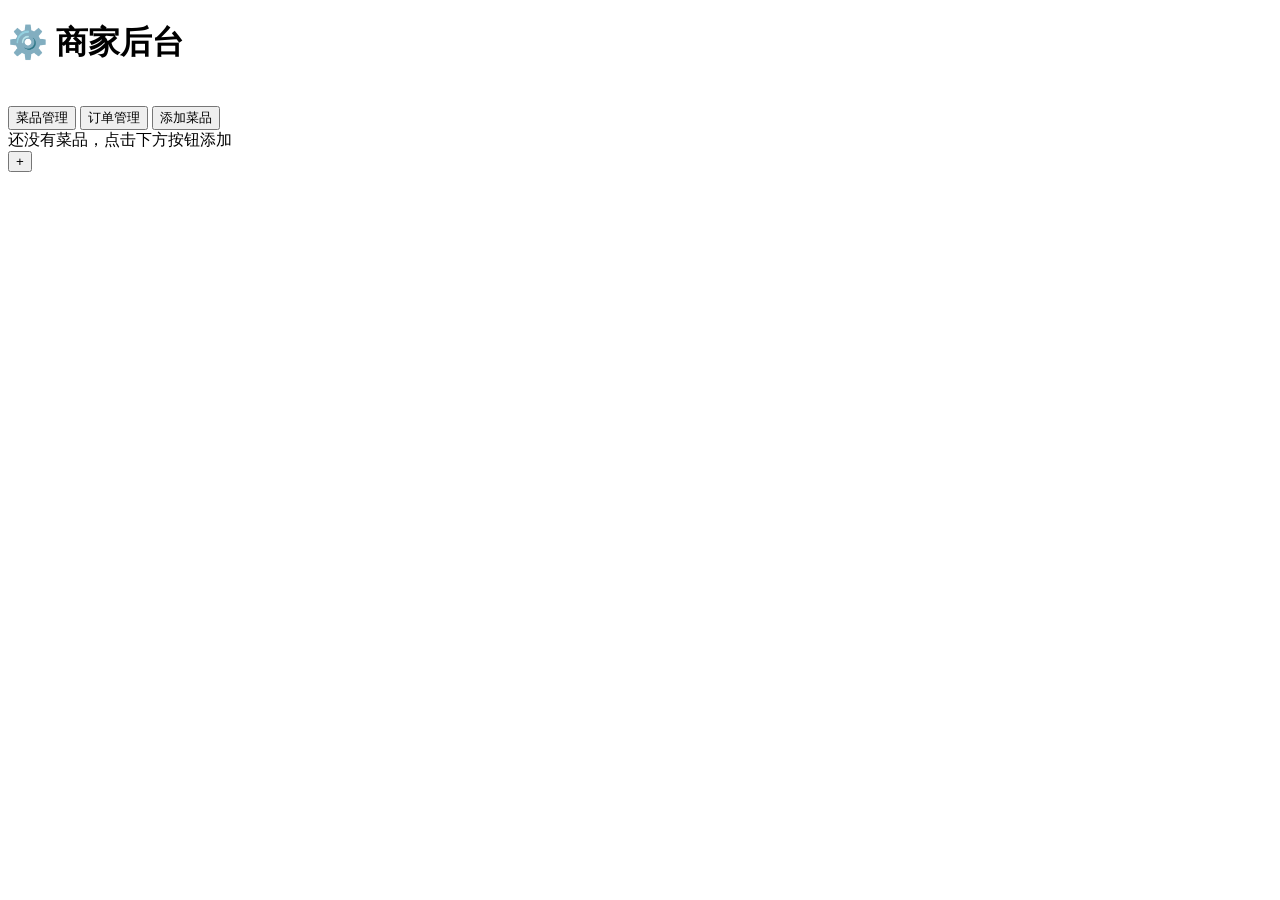
==== admin.html @ 53e88f89 "Add admin.html" ====
<!DOCTYPE html>
<html lang="zh-CN">
<head>
  <meta charset="UTF-8">
  <meta name="viewport" content="width=device-width, initial-scale=1.0, maximum-scale=1.0, user-scalable=no">
  <meta name="apple-mobile-web-app-capable" content="yes">
  <meta name="apple-mobile-web-app-status-bar-style" content="black-translucent">
  <meta name="apple-mobile-web-app-title" content="菜单管理">
  <link rel="manifest" href="manifest.json">
  <title>商家后台 - 菜品管理</title>
  <link rel="stylesheet" href="style.css">
</head>
<body>
  <div id="app">
    <header class="top-bar admin-header">
      <h1 class="logo">⚙️ 商家后台</h1>
      <a href="index.html" style="color:#fff;font-size:14px;text-decoration:none">顾客菜单 →</a>
    </header>

    <div class="admin-tabs">
      <button class="admin-tab active" data-tab="dishes">菜品管理</button>
      <button class="admin-tab" data-tab="orders">订单管理</button>
      <button class="admin-tab" data-tab="add">添加菜品</button>
    </div>

    <!-- Tab: 菜品管理 -->
    <div class="admin-content" id="tabDishes">
      <div id="dishList"></div>
      <div class="cart-empty" id="noDishes">还没有菜品，点击下方按钮添加</div>
    </div>

    <!-- Tab: 订单管理 -->
    <div class="admin-content" id="tabOrders" style="display:none">
      <div id="adminOrderList"></div>
      <div class="cart-empty" id="noOrders">暂无订单</div>
    </div>

    <!-- Tab: 添加/编辑菜品 -->
    <div class="admin-content" id="tabAdd" style="display:none">
      <div class="form-section">
        <h3 id="formTitle">添加新菜品</h3>
        <input type="hidden" id="editId">

        <div class="form-group">
          <label>菜品图片</label>
          <div class="img-upload-area" id="imgUploadArea">
            <span class="upload-icon">📷</span>
            <span class="upload-text">点击上传图片</span>
          </div>
          <input type="file" id="imgInput" accept="image/*" style="display:none">
        </div>

        <div class="form-group">
          <label>菜品名称 *</label>
          <input type="text" class="form-input" id="dishName" placeholder="例: 宫保鸡丁">
        </div>

        <div class="form-group">
          <label>分类</label>
          <select class="form-input" id="dishCategory">
            <option value="热菜">热菜</option>
            <option value="凉菜">凉菜</option>
            <option value="主食">主食</option>
            <option value="汤品">汤品</option>
            <option value="饮品">饮品</option>
            <option value="甜点">甜点</option>
            <option value="小吃">小吃</option>
            <option value="套餐">套餐</option>
          </select>
        </div>

        <div class="form-group">
          <label>价格 (元) *</label>
          <input type="number" class="form-input" id="dishPrice" placeholder="0.00" min="0" step="0.01">
        </div>

        <div class="form-group">
          <label>描述</label>
          <textarea class="form-input" id="dishDesc" placeholder="简单介绍这道菜的特色..." rows="2"></textarea>
        </div>

        <div class="form-group">
          <label>表情图标（可选，无图片时显示）</label>
          <input type="text" class="form-input" id="dishEmoji" placeholder="🍽️" maxlength="2">
        </div>

        <button class="btn-primary btn-block" id="btnSaveDish">保存菜品</button>
        <button class="btn-primary btn-block" id="btnCancelEdit" style="display:none;background:#86868b;margin-top:8px">取消编辑</button>
      </div>
    </div>

    <!-- FAB: 添加菜品 -->
    <button class="fab" id="fabAdd" title="添加菜品">+</button>

    <!-- Toast -->
    <div class="toast" id="toast"></div>
  </div>

  <script src="admin.js"></script>
</body>
</html>
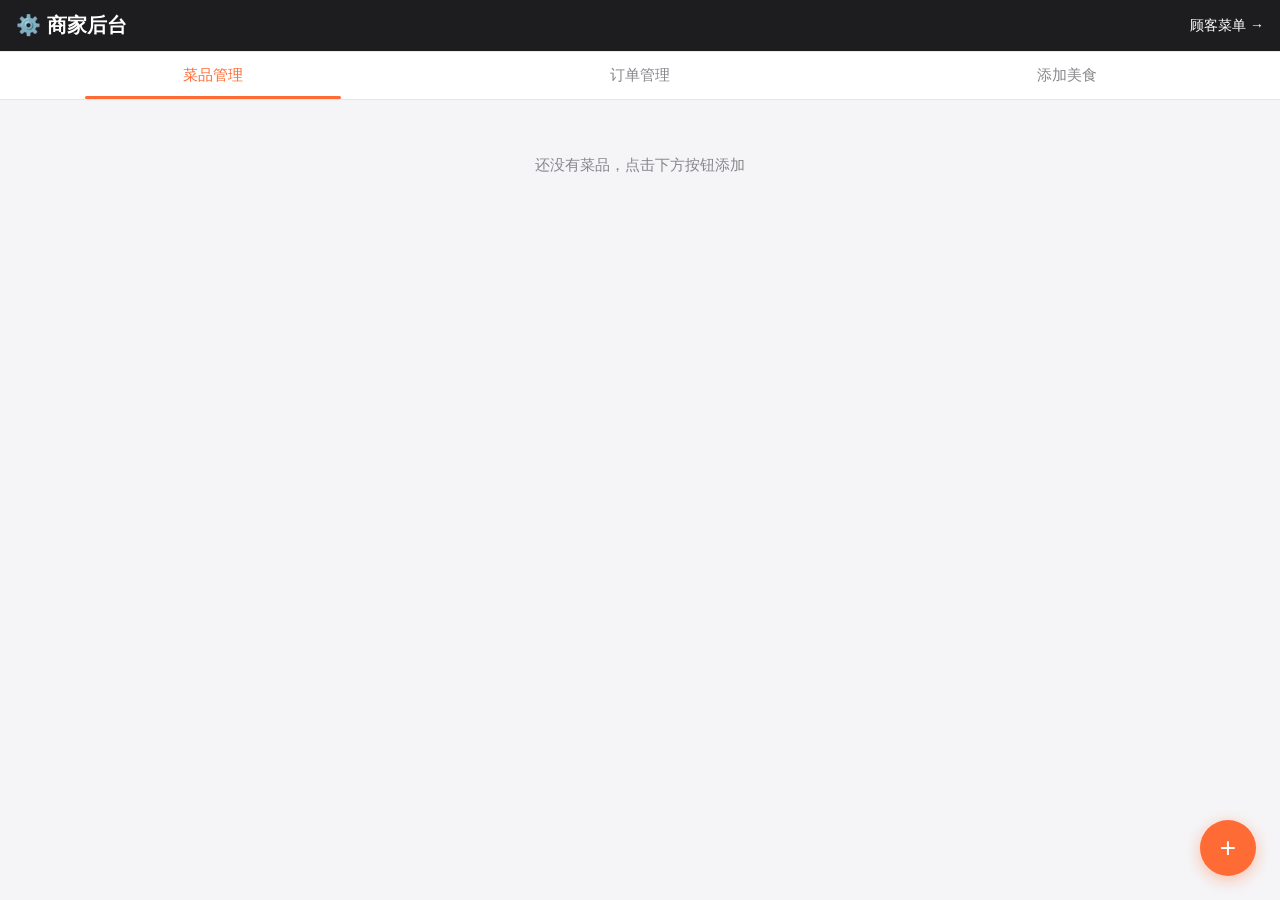
==== commit 06f08681: "Update admin.html" ====
--- a/admin.html
+++ b/admin.html
@@ -20,7 +20,7 @@
     <div class="admin-tabs">
       <button class="admin-tab active" data-tab="dishes">菜品管理</button>
       <button class="admin-tab" data-tab="orders">订单管理</button>
-      <button class="admin-tab" data-tab="add">添加菜品</button>
+      <button class="admin-tab" data-tab="add">添加美食</button>
     </div>
 
     <!-- Tab: 菜品管理 -->
--- a/style.css
+++ b/style.css
@@ -0,0 +1,536 @@
+/* === Reset & Base === */
+* { margin: 0; padding: 0; box-sizing: border-box; }
+:root {
+  --primary: #ff6b35;
+  --primary-dark: #e55a2b;
+  --bg: #f5f5f7;
+  --card-bg: #fff;
+  --text: #1d1d1f;
+  --text-secondary: #86868b;
+  --border: #e5e5ea;
+  --success: #34c759;
+  --danger: #ff3b30;
+  --shadow: 0 2px 12px rgba(0,0,0,.08);
+  --radius: 14px;
+}
+body {
+  font-family: -apple-system, BlinkMacSystemFont, "SF Pro Text", "Helvetica Neue", "PingFang SC", "Microsoft YaHei", sans-serif;
+  background: var(--bg);
+  color: var(--text);
+  -webkit-font-smoothing: antialiased;
+  padding-bottom: env(safe-area-inset-bottom);
+}
+/* === Top Bar === */
+.top-bar {
+  position: sticky; top: 0; z-index: 100;
+  display: flex; align-items: center; justify-content: space-between;
+  padding: 12px 16px;
+  background: rgba(255,255,255,.85);
+  backdrop-filter: blur(20px); -webkit-backdrop-filter: blur(20px);
+  border-bottom: 1px solid var(--border);
+}
+.logo { font-size: 20px; font-weight: 700; }
+.top-actions { display: flex; gap: 8px; }
+.btn-icon {
+  background: none; border: none; font-size: 22px; cursor: pointer;
+  position: relative; padding: 4px 8px;
+}
+.cart-badge {
+  position: absolute; top: -2px; right: -2px;
+  background: var(--danger); color: #fff;
+  font-size: 11px; font-weight: 600;
+  min-width: 18px; height: 18px; border-radius: 9px;
+  display: flex; align-items: center; justify-content: center;
+  padding: 0 4px;
+}
+.cart-badge:empty, .cart-badge[data-count="0"] { display: none; }
+
+/* === Category Nav === */
+.category-nav {
+  display: flex; gap: 8px; padding: 12px 16px;
+  overflow-x: auto; -webkit-overflow-scrolling: touch;
+  scrollbar-width: none;
+}
+.category-nav::-webkit-scrollbar { display: none; }
+.cat-chip {
+  flex-shrink: 0; padding: 6px 16px; border-radius: 20px;
+  background: var(--card-bg); border: 1.5px solid var(--border);
+  font-size: 14px; font-weight: 500; cursor: pointer;
+  transition: all .2s;
+}
+.cat-chip.active { background: var(--primary); color: #fff; border-color: var(--primary); }
+
+/* === Search === */
+.search-bar { padding: 0 16px 12px; }
+.search-bar input {
+  width: 100%; padding: 10px 14px; border-radius: 10px;
+  border: 1.5px solid var(--border); background: var(--card-bg);
+  font-size: 15px; outline: none; transition: border .2s;
+}
+.search-bar input:focus { border-color: var(--primary); }
+
+/* === Menu List === */
+.menu-list { padding: 0 16px 100px; display: flex; flex-direction: column; gap: 12px; }
+.dish-card {
+  display: flex; gap: 12px; padding: 14px;
+  background: var(--card-bg); border-radius: var(--radius);
+  box-shadow: var(--shadow); transition: transform .15s;
+}
+.dish-card:active { transform: scale(.98); }
+.dish-img {
+  width: 100px; height: 100px; border-radius: 10px;
+  object-fit: cover; background: #f0f0f0; flex-shrink: 0;
+}
+.dish-img-placeholder {
+  width: 100px; height: 100px; border-radius: 10px;
+  background: linear-gradient(135deg, #ffecd2, #fcb69f);
+  display: flex; align-items: center; justify-content: center;
+  font-size: 36px; flex-shrink: 0;
+}
+.dish-info { flex: 1; display: flex; flex-direction: column; justify-content: space-between; min-width: 0; }
+.dish-name { font-size: 16px; font-weight: 600; line-height: 1.3; }
+.dish-desc { font-size: 13px; color: var(--text-secondary); margin-top: 4px; line-height: 1.4;
+  display: -webkit-box; -webkit-line-clamp: 2; -webkit-box-orient: vertical; overflow: hidden; }
+.dish-bottom { display: flex; align-items: center; justify-content: space-between; margin-top: 8px; }
+.dish-price { font-size: 18px; font-weight: 700; color: var(--primary); }
+.dish-price::before { content: '¥'; font-size: 13px; }
+.btn-add {
+  width: 32px; height: 32px; border-radius: 50%;
+  background: var(--primary); color: #fff; border: none;
+  font-size: 20px; line-height: 1; cursor: pointer;
+  display: flex; align-items: center; justify-content: center;
+  transition: background .2s;
+}
+.btn-add:active { background: var(--primary-dark); }
+
+/* Quantity control in card */
+.qty-control { display: flex; align-items: center; gap: 8px; }
+.qty-btn {
+  width: 28px; height: 28px; border-radius: 50%;
+  border: 1.5px solid var(--border); background: #fff;
+  font-size: 16px; cursor: pointer; display: flex;
+  align-items: center; justify-content: center; transition: all .2s;
+}
+.qty-btn.minus { color: var(--text-secondary); }
+.qty-btn:active { background: var(--bg); }
+.qty-num { font-size: 15px; font-weight: 600; min-width: 20px; text-align: center; }
+
+/* === Empty State === */
+.empty-state { text-align: center; padding: 80px 20px; color: var(--text-secondary); }
+.empty-icon { font-size: 64px; margin-bottom: 16px; }
+
+/* === Drawer (Cart) === */
+.overlay {
+  position: fixed; inset: 0; background: rgba(0,0,0,.4);
+  z-index: 200; opacity: 0; pointer-events: none; transition: opacity .3s;
+}
+.overlay.open { opacity: 1; pointer-events: auto; }
+.drawer {
+  position: fixed; bottom: 0; left: 0; right: 0;
+  background: var(--card-bg); border-radius: 20px 20px 0 0;
+  z-index: 201; max-height: 75vh;
+  transform: translateY(100%); transition: transform .35s cubic-bezier(.32,.72,0,1);
+  display: flex; flex-direction: column;
+}
+.drawer.open { transform: translateY(0); }
+.drawer-header {
+  display: flex; align-items: center; justify-content: space-between;
+  padding: 18px 20px 12px; border-bottom: 1px solid var(--border);
+}
+.drawer-header h2 { font-size: 18px; }
+.btn-close { background: none; border: none; font-size: 26px; cursor: pointer; color: var(--text-secondary); }
+.cart-items { flex: 1; overflow-y: auto; padding: 12px 20px; }
+.cart-item {
+  display: flex; align-items: center; justify-content: space-between;
+  padding: 12px 0; border-bottom: 1px solid var(--border);
+}
+.cart-item:last-child { border-bottom: none; }
+.cart-item-name { flex: 1; font-size: 15px; font-weight: 500; }
+.cart-item-price { font-size: 15px; color: var(--primary); font-weight: 600; margin: 0 12px; }
+.cart-empty { text-align: center; padding: 40px; color: var(--text-secondary); font-size: 15px; }
+.cart-footer { padding: 16px 20px; border-top: 1px solid var(--border); }
+.cart-total { text-align: right; font-size: 16px; margin-bottom: 12px; }
+.cart-total strong { font-size: 22px; color: var(--primary); }
+
+/* === Modal === */
+.modal-overlay {
+  position: fixed; inset: 0; background: rgba(0,0,0,.45);
+  z-index: 300; display: flex; align-items: flex-end; justify-content: center;
+  opacity: 0; pointer-events: none; transition: opacity .3s;
+}
+.modal-overlay.open { opacity: 1; pointer-events: auto; }
+.modal {
+  background: var(--card-bg); border-radius: 20px 20px 0 0;
+  width: 100%; max-width: 500px; max-height: 85vh;
+  display: flex; flex-direction: column;
+  transform: translateY(100%); transition: transform .35s cubic-bezier(.32,.72,0,1);
+}
+.modal-overlay.open .modal { transform: translateY(0); }
+.modal-lg { max-height: 80vh; }
+.modal-header {
+  display: flex; align-items: center; justify-content: space-between;
+  padding: 18px 20px 12px; border-bottom: 1px solid var(--border);
+}
+.modal-header h2 { font-size: 18px; }
+.modal-body { flex: 1; overflow-y: auto; padding: 16px 20px; }
+.modal-footer { padding: 16px 20px; border-top: 1px solid var(--border); }
+
+/* === Form === */
+.form-group { margin-bottom: 14px; }
+.form-group label { display: block; font-size: 14px; font-weight: 500; margin-bottom: 6px; color: var(--text-secondary); }
+.form-input {
+  width: 100%; padding: 10px 14px; border-radius: 10px;
+  border: 1.5px solid var(--border); font-size: 15px;
+  outline: none; resize: none; font-family: inherit; transition: border .2s;
+}
+.form-input:focus { border-color: var(--primary); }
+
+/* === Order Summary === */
+.order-summary { border-top: 1px solid var(--border); padding-top: 12px; margin-top: 4px; }
+.order-line {
+  display: flex; justify-content: space-between; padding: 6px 0;
+  font-size: 14px; color: var(--text-secondary);
+}
+.order-line.total { font-size: 17px; font-weight: 700; color: var(--text); border-top: 1px solid var(--border); padding-top: 12px; margin-top: 8px; }
+.order-line.total span:last-child { color: var(--primary); }
+
+/* === Orders === */
+.order-card {
+  background: var(--card-bg); border-radius: 12px;
+  padding: 14px; margin-bottom: 12px;
+  border: 1px solid var(--border);
+}
+.order-card-header { display: flex; justify-content: space-between; align-items: center; margin-bottom: 8px; }
+.order-no { font-size: 13px; color: var(--text-secondary); }
+.order-status { font-size: 12px; font-weight: 600; padding: 3px 10px; border-radius: 10px; }
+.order-status.pending { background: #fff3cd; color: #856404; }
+.order-status.done { background: #d4edda; color: #155724; }
+.order-items-list { font-size: 14px; line-height: 1.6; }
+.order-total-line { text-align: right; font-weight: 600; margin-top: 8px; font-size: 15px; color: var(--primary); }
+
+/* === Buttons === */
+.btn-primary {
+  background: var(--primary); color: #fff; border: none;
+  padding: 14px 28px; border-radius: 12px;
+  font-size: 16px; font-weight: 600; cursor: pointer;
+  transition: background .2s;
+}
+.btn-primary:active { background: var(--primary-dark); }
+.btn-block { width: 100%; }
+
+/* === Toast === */
+.toast {
+  position: fixed; top: 50%; left: 50%; transform: translate(-50%, -50%) scale(.8);
+  background: rgba(0,0,0,.78); color: #fff;
+  padding: 14px 28px; border-radius: 12px;
+  font-size: 15px; z-index: 999;
+  opacity: 0; pointer-events: none; transition: all .3s;
+}
+.toast.show { opacity: 1; transform: translate(-50%, -50%) scale(1); }
+
+/* === Admin specific === */
+.admin-header { background: var(--text); color: #fff; }
+.admin-header .logo { color: #fff; }
+.admin-tabs { display: flex; border-bottom: 1px solid var(--border); background: var(--card-bg); }
+.admin-tab {
+  flex: 1; padding: 14px; text-align: center; font-size: 15px;
+  font-weight: 500; cursor: pointer; border: none; background: none;
+  color: var(--text-secondary); position: relative;
+}
+.admin-tab.active { color: var(--primary); }
+.admin-tab.active::after {
+  content: ''; position: absolute; bottom: 0; left: 20%; right: 20%;
+  height: 3px; background: var(--primary); border-radius: 2px;
+}
+.admin-content { padding: 16px; }
+.admin-dish-item {
+  display: flex; align-items: center; gap: 12px;
+  padding: 14px; background: var(--card-bg);
+  border-radius: 12px; margin-bottom: 10px; box-shadow: var(--shadow);
+}
+.admin-dish-item img {
+  width: 60px; height: 60px; border-radius: 8px; object-fit: cover;
+}
+.admin-dish-item .placeholder-img {
+  width: 60px; height: 60px; border-radius: 8px;
+  background: linear-gradient(135deg, #ffecd2, #fcb69f);
+  display: flex; align-items: center; justify-content: center; font-size: 24px;
+}
+.admin-dish-info { flex: 1; }
+.admin-dish-info .name { font-weight: 600; font-size: 15px; }
+.admin-dish-info .meta { font-size: 13px; color: var(--text-secondary); margin-top: 2px; }
+.admin-dish-actions { display: flex; gap: 6px; }
+.btn-sm {
+  padding: 6px 14px; border-radius: 8px; font-size: 13px;
+  font-weight: 500; cursor: pointer; border: none; transition: opacity .2s;
+}
+.btn-sm:active { opacity: .7; }
+.btn-edit { background: #e3f2fd; color: #1565c0; }
+.btn-delete { background: #ffebee; color: #c62828; }
+
+/* Add/Edit form */
+.form-section {
+  background: var(--card-bg); border-radius: 14px;
+  padding: 20px; box-shadow: var(--shadow); margin-bottom: 16px;
+}
+.form-section h3 { font-size: 16px; margin-bottom: 16px; }
+.img-upload-area {
+  width: 100%; height: 140px; border: 2px dashed var(--border);
+  border-radius: 12px; display: flex; flex-direction: column;
+  align-items: center; justify-content: center; cursor: pointer;
+  transition: border-color .2s; position: relative; overflow: hidden;
+}
+.img-upload-area:hover { border-color: var(--primary); }
+.img-upload-area img {
+  position: absolute; inset: 0; width: 100%; height: 100%; object-fit: cover;
+}
+.img-upload-area .upload-text { font-size: 14px; color: var(--text-secondary); }
+.img-upload-area .upload-icon { font-size: 32px; margin-bottom: 4px; }
+select.form-input { appearance: none; background: #fff url("data:image/svg+xml,%3Csvg xmlns='http://www.w3.org/2000/svg' width='12' height='12' viewBox='0 0 12 12'%3E%3Cpath d='M6 8L1 3h10z' fill='%2386868b'/%3E%3C/svg%3E") no-repeat right 14px center; }
+
+/* All orders tab */
+.all-order-card {
+  background: var(--card-bg); border-radius: 12px;
+  padding: 14px; margin-bottom: 10px; box-shadow: var(--shadow);
+}
+.all-order-card .order-header-row {
+  display: flex; justify-content: space-between; align-items: center; margin-bottom: 8px;
+}
+.btn-status {
+  padding: 5px 12px; border-radius: 8px; font-size: 12px;
+  font-weight: 600; cursor: pointer; border: none;
+}
+.btn-mark-done { background: var(--success); color: #fff; }
+
+/* FAB */
+.fab {
+  position: fixed; bottom: 24px; right: 24px;
+  width: 56px; height: 56px; border-radius: 50%;
+  background: var(--primary); color: #fff; border: none;
+  font-size: 28px; cursor: pointer; box-shadow: 0 4px 16px rgba(255,107,53,.4);
+  display: flex; align-items: center; justify-content: center;
+  z-index: 50; transition: transform .2s;
+}
+.fab:active { transform: scale(.9); }
+
+/* ===== 随机点菜骰子 ===== */
+/* 浮动触发按钮 */
+.dice-trigger {
+  position: fixed; bottom: 90px; right: 20px; z-index: 150;
+  display: flex; align-items: center; gap: 8px;
+  padding: 14px 22px; border-radius: 50px; border: none;
+  background: linear-gradient(135deg, #ff6b35, #ff3b30);
+  color: #fff; font-size: 16px; font-weight: 700;
+  cursor: pointer; box-shadow: 0 6px 24px rgba(255,59,48,.45);
+  animation: dice-trigger-pulse 2s infinite;
+  transition: transform .15s;
+}
+.dice-trigger:active { transform: scale(.92); }
+.dice-trigger-icon { font-size: 22px; }
+@keyframes dice-trigger-pulse {
+  0%, 100% { box-shadow: 0 6px 24px rgba(255,59,48,.45); }
+  50% { box-shadow: 0 6px 36px rgba(255,59,48,.75), 0 0 60px rgba(255,107,53,.3); }
+}
+
+/* 全屏遮罩 */
+.dice-overlay {
+  position: fixed; inset: 0; z-index: 500;
+  background: radial-gradient(ellipse at center, #1a1a2e 0%, #0d0d1a 100%);
+  display: flex; flex-direction: column;
+  align-items: center; justify-content: center;
+  opacity: 0; pointer-events: none;
+  transition: opacity .4s ease;
+}
+.dice-overlay.active { opacity: 1; pointer-events: auto; }
+
+/* 场景容器 */
+.dice-scene {
+  position: relative; width: 280px; height: 280px;
+  perspective: 800px;
+  display: flex; align-items: center; justify-content: center;
+}
+
+/* 3D 骰子立方体 */
+.dice-cube {
+  width: 140px; height: 140px; position: relative;
+  transform-style: preserve-3d;
+  transform: rotateX(0deg) rotateY(0deg) rotateZ(0deg);
+  transition: transform 0.1s;
+}
+.dice-cube.spinning {
+  animation: dice-spin 0.6s linear infinite;
+}
+.dice-cube.spinning-fast {
+  animation: dice-spin-fast 0.3s linear infinite;
+}
+.dice-cube.slowing {
+  animation: dice-spin-slow 1.2s linear infinite;
+}
+.dice-cube.landed {
+  animation: dice-land 0.6s cubic-bezier(.34,1.56,.64,1) forwards;
+}
+
+@keyframes dice-spin {
+  0%   { transform: rotateX(0deg) rotateY(0deg) rotateZ(0deg) scale(1); }
+  25%  { transform: rotateX(120deg) rotateY(90deg) rotateZ(45deg) scale(1.05); }
+  50%  { transform: rotateX(240deg) rotateY(200deg) rotateZ(120deg) scale(1); }
+  75%  { transform: rotateX(330deg) rotateY(290deg) rotateZ(200deg) scale(1.08); }
+  100% { transform: rotateX(360deg) rotateY(360deg) rotateZ(360deg) scale(1); }
+}
+@keyframes dice-spin-fast {
+  0%   { transform: rotateX(0deg) rotateY(0deg) rotateZ(0deg) scale(1.1); }
+  25%  { transform: rotateX(150deg) rotateY(120deg) rotateZ(80deg) scale(1.15); }
+  50%  { transform: rotateX(300deg) rotateY(240deg) rotateZ(180deg) scale(1.1); }
+  75%  { transform: rotateX(420deg) rotateY(330deg) rotateZ(260deg) scale(1.18); }
+  100% { transform: rotateX(540deg) rotateY(450deg) rotateZ(360deg) scale(1.1); }
+}
+@keyframes dice-spin-slow {
+  0%   { transform: rotateX(0deg) rotateY(0deg) rotateZ(0deg); }
+  100% { transform: rotateX(360deg) rotateY(360deg) rotateZ(360deg); }
+}
+@keyframes dice-land {
+  0%   { transform: rotateX(var(--land-rx)) rotateY(var(--land-ry)) rotateZ(var(--land-rz)) scale(1.15); }
+  40%  { transform: rotateX(var(--final-rx)) rotateY(var(--final-ry)) rotateZ(var(--final-rz)) scale(1.25); }
+  70%  { transform: rotateX(var(--final-rx)) rotateY(var(--final-ry)) rotateZ(var(--final-rz)) scale(0.95); }
+  100% { transform: rotateX(var(--final-rx)) rotateY(var(--final-ry)) rotateZ(var(--final-rz)) scale(1); }
+}
+
+/* 骰子各面 */
+.dice-face {
+  position: absolute; width: 140px; height: 140px;
+  display: flex; align-items: center; justify-content: center;
+  font-size: 56px;
+  background: linear-gradient(145deg, #ffffff, #e8e8e8);
+  border: 3px solid rgba(255,107,53,.3);
+  border-radius: 18px;
+  box-shadow: inset 0 0 20px rgba(255,107,53,.08);
+}
+.dice-front  { transform: translateZ(70px); }
+.dice-back   { transform: rotateY(180deg) translateZ(70px); }
+.dice-right  { transform: rotateY(90deg) translateZ(70px); }
+.dice-left   { transform: rotateY(-90deg) translateZ(70px); }
+.dice-top    { transform: rotateX(90deg) translateZ(70px); }
+.dice-bottom { transform: rotateX(-90deg) translateZ(70px); }
+
+/* 发光粒子 */
+.dice-particles {
+  position: absolute; inset: -60px; pointer-events: none;
+}
+.particle {
+  position: absolute; width: 6px; height: 6px;
+  border-radius: 50%;
+  background: var(--primary);
+  box-shadow: 0 0 12px var(--primary), 0 0 24px rgba(255,107,53,.5);
+  animation: particle-fly 0.8s ease-out forwards;
+  opacity: 0;
+}
+@keyframes particle-fly {
+  0%   { transform: translate(0,0) scale(1); opacity: 1; }
+  100% { transform: translate(var(--px), var(--py)) scale(0); opacity: 0; }
+}
+
+/* 速度线 */
+.speed-lines {
+  position: absolute; inset: -40px; pointer-events: none; overflow: hidden; border-radius: 50%;
+}
+.speed-line {
+  position: absolute; height: 2px;
+  background: linear-gradient(90deg, transparent, rgba(255,107,53,.6), transparent);
+  animation: speed-line-move 0.4s linear forwards;
+  opacity: 0;
+}
+@keyframes speed-line-move {
+  0%   { transform: translateX(-100%) scaleX(0.3); opacity: 0; }
+  30%  { opacity: 1; }
+  100% { transform: translateX(200%) scaleX(1.5); opacity: 0; }
+}
+
+/* 提示文字 */
+.dice-hint {
+  margin-top: 40px; color: #fff; font-size: 20px; font-weight: 700;
+  text-shadow: 0 0 20px rgba(255,107,53,.8);
+  opacity: 0; transition: opacity .4s;
+  letter-spacing: 2px;
+}
+.dice-overlay.active .dice-hint { opacity: 1; animation: hint-pulse 1s infinite; }
+@keyframes hint-pulse {
+  0%, 100% { text-shadow: 0 0 20px rgba(255,107,53,.8); }
+  50% { text-shadow: 0 0 40px rgba(255,107,53,1), 0 0 60px rgba(255,59,48,.6); }
+}
+
+/* 骰子结果弹窗 */
+.dice-result {
+  position: fixed; inset: 0; z-index: 600;
+  background: radial-gradient(ellipse at center, rgba(26,26,46,.95), rgba(13,13,26,.98));
+  display: flex; align-items: center; justify-content: center;
+  opacity: 0; pointer-events: none; transition: opacity .5s;
+}
+.dice-result.active { opacity: 1; pointer-events: auto; }
+
+.dice-result-card {
+  position: relative; width: 88%; max-width: 360px;
+  background: linear-gradient(160deg, #1e1e36, #2a2a4a);
+  border-radius: 24px; padding: 36px 28px 28px;
+  text-align: center; color: #fff;
+  border: 1px solid rgba(255,107,53,.25);
+  box-shadow: 0 20px 60px rgba(0,0,0,.6), 0 0 80px rgba(255,107,53,.15);
+  transform: scale(0.7) translateY(40px);
+  transition: transform .5s cubic-bezier(.34,1.56,.64,1);
+}
+.dice-result.active .dice-result-card { transform: scale(1) translateY(0); }
+
+.dice-result-badge {
+  position: absolute; top: -16px; left: 50%; transform: translateX(-50%);
+  background: linear-gradient(135deg, #ff6b35, #ff3b30);
+  padding: 6px 20px; border-radius: 20px;
+  font-size: 14px; font-weight: 700;
+  box-shadow: 0 4px 16px rgba(255,59,48,.4);
+  white-space: nowrap;
+}
+
+.dice-result-img {
+  width: 120px; height: 120px; margin: 12px auto 16px;
+  border-radius: 20px; background: linear-gradient(135deg, #ffecd2, #fcb69f);
+  display: flex; align-items: center; justify-content: center;
+  font-size: 56px; overflow: hidden;
+  box-shadow: 0 8px 24px rgba(0,0,0,.3);
+}
+.dice-result-img img { width: 100%; height: 100%; object-fit: cover; }
+
+.dice-result-name { font-size: 24px; font-weight: 800; margin-bottom: 6px; }
+.dice-result-desc { font-size: 14px; color: rgba(255,255,255,.6); line-height: 1.5; margin-bottom: 12px; }
+.dice-result-price {
+  font-size: 32px; font-weight: 900; color: var(--primary);
+  margin-bottom: 20px;
+}
+.dice-result-price::before { content: '¥'; font-size: 18px; }
+
+.dice-result-actions { display: flex; gap: 10px; }
+.btn-dice-order {
+  flex: 1; padding: 14px; border-radius: 14px; border: none;
+  background: linear-gradient(135deg, #ff6b35, #ff3b30);
+  color: #fff; font-size: 16px; font-weight: 700;
+  cursor: pointer; box-shadow: 0 4px 16px rgba(255,59,48,.3);
+  transition: transform .15s;
+}
+.btn-dice-order:active { transform: scale(.95); }
+.btn-dice-reroll {
+  flex: 1; padding: 14px; border-radius: 14px;
+  border: 2px solid rgba(255,255,255,.2); background: transparent;
+  color: #fff; font-size: 16px; font-weight: 600;
+  cursor: pointer; transition: all .2s;
+}
+.btn-dice-reroll:active { background: rgba(255,255,255,.1); }
+.btn-dice-close {
+  position: absolute; top: 12px; right: 12px;
+  width: 32px; height: 32px; border-radius: 50%;
+  background: rgba(255,255,255,.1); border: none;
+  color: rgba(255,255,255,.5); font-size: 16px;
+  cursor: pointer; transition: background .2s;
+}
+.btn-dice-close:hover { background: rgba(255,255,255,.2); }
+
+@media (min-width: 600px) {
+  .menu-list { max-width: 560px; margin: 0 auto; }
+  .search-bar { max-width: 560px; margin: 0 auto; }
+}
